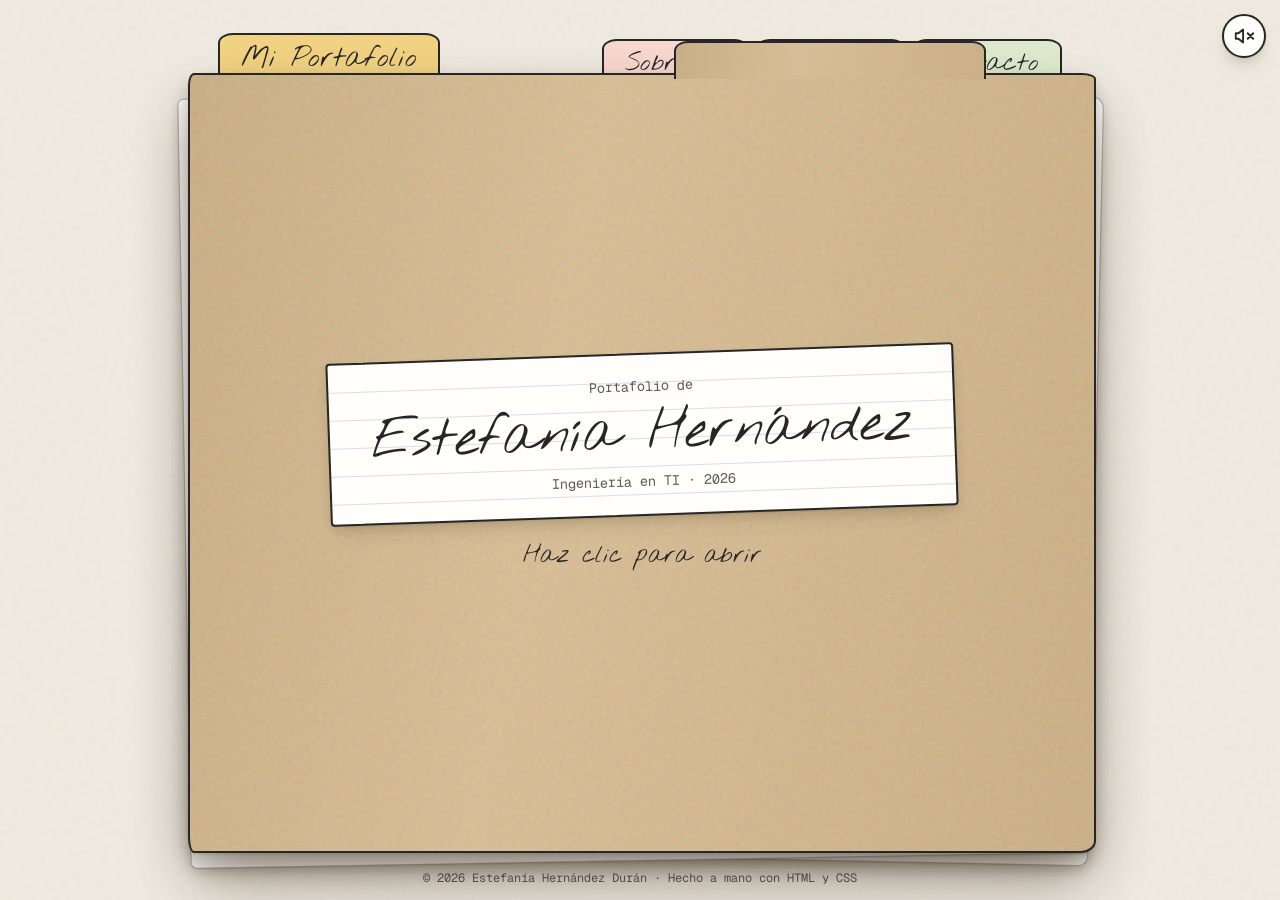
==== index.html @ 97405ee2 "new file:   .vscode/settings.json 	new file:   apps.html 	new file:   assets/cv.pdf 	new file:   ass" ====
<!DOCTYPE html>
<html lang="es">
<head>
  <meta charset="UTF-8" />
  <meta name="viewport" content="width=device-width, initial-scale=1.0, viewport-fit=cover" />
  <title>Estefanía Hernández | Portafolio checeo</title>
  <meta name="description" content="Portafolio de Estefanía Hernández, estudiante de Ingeniería en Tecnologías de la Información: sitios web, apps, videojuegos e ilustración." />
  <meta property="og:title" content="Estefanía Hernández | Portafolio" />
  <meta property="og:description" content="Portafolio de Estefanía Hernández, estudiante de Ingeniería en Tecnologías de la Información: sitios web, apps, videojuegos e ilustración." />
  <meta name="theme-color" content="#efeae0" />
  <link rel="icon" href="data:image/svg+xml,%3Csvg xmlns='http://www.w3.org/2000/svg' viewBox='0 0 64 64'%3E%3Cpath d='M6 18h20l5 6h27v30H6z' fill='%23f1d282' stroke='%23262626' stroke-width='4' stroke-linejoin='round'/%3E%3C/svg%3E" />

  <link rel="preconnect" href="https://fonts.googleapis.com">
  <link rel="preconnect" href="https://fonts.gstatic.com" crossorigin>
  <link href="https://fonts.googleapis.com/css2?family=Geist+Mono:wght@400;500;700&family=Nothing+You+Could+Do&display=swap" rel="stylesheet">

  <link rel="stylesheet" href="styles.css?v=3" />
  <script>try{if(sessionStorage.getItem('portadaVista'))document.documentElement.classList.add('portada-vista')}catch(e){}</script>
</head>
<body data-pagina="inicio" data-color="amarillo">
  <a class="saltar" href="#contenido">Saltar al contenido</a>

  <button type="button" class="btn-sonido" id="btn-sonido" aria-pressed="false" title="Sonido de hojas (apagado)">
      <svg class="icono-sonido" viewBox="0 0 24 24" aria-hidden="true" fill="none" stroke="currentColor" stroke-width="2" stroke-linecap="round" stroke-linejoin="round">
        <path d="M11 5 6 9H3v6h3l5 4z"/>
        <path class="ondas" d="M15.5 8.5a5 5 0 0 1 0 7M18.5 5.5a9 9 0 0 1 0 13"/>
        <path class="tachado" d="M16 9l6 6M22 9l-6 6"/>
      </svg>
      <span class="sr-only">Sonido de hojas</span>
  </button>

  <div class="escritorio">
    <div class="carpeta-wrapper">

      <nav class="pestanas" aria-label="Secciones">
        <div class="pestanas-grupo">
          <a href="index.html" class="pestana pestana-activa tab-amarillo" aria-current="page"><span class="tab-largo">Mi Portafolio</span><span class="tab-corto">Inicio</span></a>
        </div>
        <div class="pestanas-grupo">
          <a href="sobre-mi.html" class="pestana tab-rosa">Sobre mí</a>
          <a href="proyectos.html" class="pestana tab-azul">Proyectos</a>
          <a href="contacto.html" class="pestana tab-verde">Contacto</a>
        </div>
      </nav>

      <div class="portada" id="portada">
        <button type="button" class="portada-tapa" id="portada-tapa" aria-label="Abrir el portafolio de Estefanía Hernández">
          <span class="portada-etiqueta">
            <span class="etiqueta-linea">Portafolio de</span>
            <span class="etiqueta-nombre">Estefanía Hernández</span>
            <span class="etiqueta-linea">Ingeniería en TI · 2026</span>
          </span>
          <span class="portada-pista">Haz clic para abrir</span>
        </button>
      </div>

      <main class="carpeta" id="contenido" tabindex="-1">
        <div class="carpeta-scroll">
        <section class="contenido-carpeta inicio">
          <h1 id="titulo-inicio" tabindex="-1">Hola, soy Estef</h1>
          <div class="linea-separadora" aria-hidden="true"></div>

          <p class="intro">Estudiante de <strong>Ingeniería en Tecnologías de la Información</strong>. Creo sitios web, aplicaciones y videojuegos con un toque especial, y me encanta mezclar el código con el arte y el diseño.</p>

          <ul class="notas-rapidas" aria-label="En resumen">
            <li class="nota-rapida">
              <span class="nota-etiqueta">Estudio</span>
              <span class="nota-texto">Universidad Politécnica Metropolitana de Hidalgo · 9º cuatrimestre</span>
            </li>
            <li class="nota-rapida">
              <span class="nota-etiqueta">Intercambio</span>
              <span class="nota-texto">University of Regina, Canadá · ene–abr 2026</span>
            </li>
            <li class="nota-rapida">
              <span class="nota-etiqueta">Certificado</span>
              <span class="nota-texto">CS50 · Harvard University, 2025</span>
            </li>
          </ul>

          <div class="herramientas">
            <h2 class="titulo-mano">Con lo que trabajo</h2>
            <ul class="iconos-tec">
              <li><img src="assets/iconos/python.svg" alt="" width="34" height="34" loading="lazy"><span>Python</span></li><li><img src="assets/iconos/csharp.svg" alt="" width="34" height="34" loading="lazy"><span>C#</span></li><li><img src="assets/iconos/javascript.svg" alt="" width="34" height="34" loading="lazy"><span>JavaScript</span></li><li><img src="assets/iconos/html5.svg" alt="" width="34" height="34" loading="lazy"><span>HTML</span></li><li><img src="assets/iconos/css3.svg" alt="" width="34" height="34" loading="lazy"><span>CSS</span></li><li><img src="assets/iconos/django.svg" alt="" width="34" height="34" loading="lazy"><span>Django</span></li><li><img src="assets/iconos/mysql.svg" alt="" width="34" height="34" loading="lazy"><span>MySQL</span></li><li><img src="assets/iconos/unity.svg" alt="" width="34" height="34" loading="lazy"><span>Unity</span></li><li><img src="assets/iconos/firebase.svg" alt="" width="34" height="34" loading="lazy"><span>Firebase</span></li><li><img src="assets/iconos/git.svg" alt="" width="34" height="34" loading="lazy"><span>Git</span></li>
            </ul>
          </div>

          <div class="enlaces-sociales">
            <a href="https://www.linkedin.com/in/estefania-hernandez-b89a41332/" target="_blank" rel="noopener" class="btn-enlace"><svg class="icono" viewBox="0 0 24 24" aria-hidden="true"><path fill="currentColor" d="M20.45 20.45h-3.56v-5.57c0-1.33-.02-3.04-1.85-3.04-1.86 0-2.14 1.45-2.14 2.94v5.67H9.34V9h3.42v1.56h.05c.48-.9 1.64-1.85 3.37-1.85 3.6 0 4.27 2.37 4.27 5.46v6.28zM5.34 7.43a2.06 2.06 0 1 1 0-4.13 2.06 2.06 0 0 1 0 4.13zM7.12 20.45H3.56V9h3.56v11.45zM22.22 0H1.77C.79 0 0 .77 0 1.73v20.54C0 23.23.79 24 1.77 24h20.45c.98 0 1.78-.77 1.78-1.73V1.73C24 .77 23.2 0 22.22 0z"/></svg>LinkedIn</a>
            <a href="https://github.com/estefania3346" target="_blank" rel="noopener" class="btn-enlace"><svg class="icono" viewBox="0 0 24 24" aria-hidden="true"><path fill="currentColor" d="M12 .5a11.5 11.5 0 0 0-3.64 22.41c.58.1.79-.25.79-.56v-2c-3.2.7-3.88-1.37-3.88-1.37-.52-1.33-1.28-1.69-1.28-1.69-1.04-.71.08-.7.08-.7 1.15.08 1.76 1.19 1.76 1.19 1.03 1.76 2.69 1.25 3.35.96.1-.75.4-1.25.73-1.54-2.55-.29-5.24-1.28-5.24-5.69 0-1.26.45-2.29 1.19-3.1-.12-.29-.52-1.46.11-3.05 0 0 .97-.31 3.17 1.18a11 11 0 0 1 5.77 0c2.2-1.49 3.17-1.18 3.17-1.18.63 1.59.23 2.76.11 3.05.74.81 1.19 1.84 1.19 3.1 0 4.42-2.69 5.39-5.26 5.68.41.36.78 1.06.78 2.14v3.17c0 .31.21.67.8.56A11.5 11.5 0 0 0 12 .5z"/></svg>GitHub</a>
            <a href="assets/cv.pdf" target="_blank" rel="noopener" class="btn-enlace"><svg class="icono" viewBox="0 0 24 24" aria-hidden="true" fill="none" stroke="currentColor" stroke-width="2" stroke-linecap="round" stroke-linejoin="round"><path d="M14 2H6a2 2 0 0 0-2 2v16a2 2 0 0 0 2 2h12a2 2 0 0 0 2-2V8z"/><path d="M14 2v6h6M8 13h8M8 17h5"/></svg>Mi CV</a>
          </div>

          <a href="proyectos.html" class="btn-principal">Ver mis proyectos <span aria-hidden="true">→</span></a>
        </section>
        <aside class="postit postit-amarillo esquina-sup-der" aria-label="Nota"><p>Dato curioso: estoy aprendiendo japonés</p></aside>
        </div>
      </main>
    </div>
  </div>

  <footer class="footer-boceto">
    <p>© 2026 Estefanía Hernández Durán · Hecho a mano con HTML y CSS</p>
  </footer>

  <script src="script.js?v=3"></script>
  <script>iniciarPortada();</script>
</body>
</html>
---- styles.css ----
/* =========================================
   0. TU FONDO (aquí van tus imágenes)
   -----------------------------------------
   Guarda tus fondos en assets/fondos/ y cambia la línea de abajo, por ejemplo:
     --fondo-imagen: url("assets/fondos/escritorio.jpg");
   También puedes poner un fondo distinto por página (ver al final de esta sección).
   ========================================= */
:root {
  --fondo-imagen: none;
}
/* Ejemplos de fondo por página (quita los comentarios para usarlos):
body[data-pagina="inicio"]    { --fondo-imagen: url("assets/fondos/inicio.jpg"); }
body[data-pagina="sobre"]     { --fondo-imagen: url("assets/fondos/sobre-mi.jpg"); }
body[data-pagina="proyectos"] { --fondo-imagen: url("assets/fondos/proyectos.jpg"); }
body[data-pagina="contacto"]  { --fondo-imagen: url("assets/fondos/contacto.jpg"); }
*/

/* =========================================
   1. VARIABLES Y CONFIGURACIÓN BASE
   ========================================= */
:root {
  --tinta: #262626;
  --papel-fondo: #efeae0;
  --blanco-carpeta: #fcfbf8;
  --hoja-papel: #fffefb;
  --velo-fondo: rgba(247, 245, 240, 0.7);

  --tinta-suave: #5e5a55;
  --borde-papel: rgba(44, 44, 44, 0.14);
  --acento-principal: #1e4d7b;
  --acento-suave: #dce8f2;
  --detalle-calido: #ab4231;
  --kraft: #d6b88a;
  --kraft-oscuro: #b8955f;

  /* Separadores de colores */
  --c-amarillo: #f1d282;
  --c-rosa: #f2b8ae;
  --c-azul: #b7d1ea;
  --c-verde: #c3dba9;

  --trazo: 2.5px solid var(--tinta);
  --borde-mano: 5px 15px 10px 5px / 10px 5px 15px 10px;

  /* Sombras reales: varias capas suaves, como papel sobre un escritorio */
  --sombra-hoja: 0 1px 1px rgba(60, 45, 25, 0.08), 0 4px 8px rgba(60, 45, 25, 0.08), 0 12px 20px -8px rgba(60, 45, 25, 0.18);
  --sombra-hoja-alta: 0 2px 2px rgba(60, 45, 25, 0.08), 0 10px 18px rgba(60, 45, 25, 0.12), 0 24px 32px -12px rgba(60, 45, 25, 0.25);
  --sombra-carpeta: 0 2px 2px rgba(50, 35, 20, 0.10), 0 10px 20px rgba(50, 35, 20, 0.12), 0 30px 60px -10px rgba(50, 35, 20, 0.30);

  --salida: cubic-bezier(0.22, 1, 0.36, 1);
  --rebote: cubic-bezier(0.34, 1.56, 0.64, 1);

  --fuente-mano: "Nothing You Could Do", cursive;
  --fuente-texto: "Geist Mono", ui-monospace, monospace;
}

body[data-color="amarillo"] { --color-activo: var(--c-amarillo); }
body[data-color="rosa"] { --color-activo: var(--c-rosa); }
body[data-color="azul"] { --color-activo: var(--c-azul); }
body[data-color="verde"] { --color-activo: var(--c-verde); }

* { box-sizing: border-box; margin: 0; padding: 0; }

html { -webkit-text-size-adjust: 100%; height: 100%; }

body {
  font-family: var(--fuente-texto);
  color: var(--tinta);
  background-color: var(--papel-fondo);
  background-image:
    var(--fondo-imagen),
    url("data:image/svg+xml,%3Csvg viewBox='0 0 200 200' xmlns='http://www.w3.org/2000/svg'%3E%3Cfilter id='n'%3E%3CfeTurbulence type='fractalNoise' baseFrequency='0.65' numOctaves='3' stitchTiles='stitch'/%3E%3C/filter%3E%3Crect width='100%25' height='100%25' filter='url(%23n)' opacity='0.06'/%3E%3C/svg%3E");
  background-size: cover, auto;
  background-position: center, 0 0;
  background-attachment: fixed, scroll;
  height: 100%;
  min-height: 100dvh;
  display: flex;
  flex-direction: column;
  overflow: hidden; /* la página no se mueve: se hace scroll dentro de la carpeta */
  -webkit-tap-highlight-color: transparent;
}

h1, .pestana { font-family: var(--fuente-mano); font-weight: 400; }

img { max-width: 100%; display: block; }
button { font: inherit; color: inherit; }

::selection { background: var(--c-amarillo); color: var(--tinta); }

:focus-visible {
  outline: 2.5px dashed var(--acento-principal);
  outline-offset: 4px;
  border-radius: 4px;
}

.sr-only {
  position: absolute; width: 1px; height: 1px; padding: 0; margin: -1px;
  overflow: hidden; clip: rect(0, 0, 0, 0); white-space: nowrap; border: 0;
}

.saltar {
  position: absolute; left: 1rem; top: -4rem; z-index: 60;
  background: var(--c-amarillo); color: var(--tinta);
  border: var(--trazo); border-radius: 8px;
  padding: 0.5rem 1rem; text-decoration: none; font-weight: 700;
  transition: top 0.2s var(--salida);
}
.saltar:focus { top: 1rem; }

* { scrollbar-width: thin; scrollbar-color: rgba(38, 38, 38, 0.45) transparent; }
::-webkit-scrollbar { width: 8px; height: 8px; }
::-webkit-scrollbar-track { background: transparent; }
::-webkit-scrollbar-thumb { background-color: rgba(38, 38, 38, 0.45); border-radius: 10px; }

/* =========================================
   2. ESCRITORIO Y CARPETA DE TAMAÑO FIJO
   ========================================= */
.escritorio {
  flex: 1;
  min-height: 0;
  display: grid;
  grid-template-columns: minmax(0, 1fr);
  place-items: center;
  padding: 4.5rem 2rem 0.75rem;
}

.carpeta-wrapper {
  position: relative;
  width: min(900px, 100%);
  height: clamp(460px, calc(100dvh - 8rem), 780px);
  perspective: 1800px;
}

/* Hojas apiladas que asoman detrás de la carpeta */
.carpeta-wrapper::before,
.carpeta-wrapper::after {
  content: '';
  position: absolute;
  inset: 10px -6px -8px 8px;
  background: var(--hoja-papel);
  border: 1.5px solid rgba(38, 38, 38, 0.35);
  border-radius: 6px 12px 10px 6px;
  transform: rotate(1.2deg);
  box-shadow: var(--sombra-hoja);
  z-index: 0;
}
.carpeta-wrapper::after { inset: 14px 4px -12px -6px; transform: rotate(-1deg); }

.carpeta {
  position: relative;
  height: 100%;
  display: flex;
  flex-direction: column;
  background-color: var(--blanco-carpeta);
  border: var(--trazo);
  border-radius: 5px 10px 15px 5px / 10px 5px 10px 15px;
  box-shadow: inset 0 7px 0 var(--color-activo), var(--sombra-carpeta);
  z-index: 2;
  overflow: hidden;
  outline: none;
}

.carpeta-scroll {
  flex: 1;
  min-height: 0;
  overflow-y: auto;
  overflow-x: hidden;
  overscroll-behavior: contain;
  scrollbar-gutter: stable;
  padding: 2.6rem 3.5rem 3.5rem;
  position: relative;
}

/* Sombra suave que indica que hay más contenido abajo */
.carpeta::after {
  content: '';
  position: absolute;
  left: 0; right: 0; bottom: 0;
  height: 28px;
  background: linear-gradient(to bottom, rgba(252, 251, 248, 0), var(--blanco-carpeta));
  pointer-events: none;
  border-radius: 0 0 15px 5px;
}

/* =========================================
   3. PESTAÑAS DE COLORES (separadores)
   ========================================= */
.pestanas {
  position: absolute;
  top: -44px;
  left: 0;
  width: 100%;
  display: flex;
  justify-content: space-between;
  align-items: flex-end;
  z-index: 1;
  padding: 0 1.75rem;
}

.pestanas-grupo { display: flex; align-items: flex-end; gap: 6px; }

.pestana {
  --c: var(--c-amarillo);
  text-decoration: none;
  color: var(--tinta);
  background-color: color-mix(in srgb, var(--c) 55%, #fffdf8);
  font-size: 1.55rem;
  line-height: 1.3;
  padding: 0.4rem 1.3rem 0.5rem;
  border: var(--trazo);
  border-bottom: none;
  border-radius: 15px 15px 0 0 / 10px 10px 0 0;
  margin-bottom: -3px;
  white-space: nowrap;
  transform-origin: 50% 100%;
  transition: transform 0.25s var(--rebote), background-color 0.2s ease;
}
.tab-amarillo { --c: var(--c-amarillo); }
.tab-rosa { --c: var(--c-rosa); }
.tab-azul { --c: var(--c-azul); }
.tab-verde { --c: var(--c-verde); }

.pestana:hover { transform: translateY(-5px) rotate(-2deg); background-color: var(--c); }
.pestana:nth-child(even):hover { transform: translateY(-5px) rotate(2deg); }
.pestana:active { transform: translateY(-1px); }

.tab-corto { display: none; }

.pestana-activa,
.pestana-activa:hover,
.pestana-activa:nth-child(even):hover {
  background-color: var(--c);
  font-size: 1.75rem;
  padding-bottom: 0.65rem;
  transform: none;
  position: relative;
  z-index: 3;
}

/* =========================================
   4. BOTÓN DE SONIDO
   ========================================= */
.btn-sonido {
  position: fixed;
  top: 0.9rem;
  right: 0.9rem;
  z-index: 40;
  width: 44px; height: 44px;
  display: grid; place-items: center;
  border: 2px solid var(--tinta);
  border-radius: 50%;
  background: var(--hoja-papel);
  box-shadow: var(--sombra-hoja);
  cursor: pointer;
  transition: transform 0.15s var(--salida), background-color 0.2s ease;
}
.btn-sonido:hover { background: var(--c-amarillo); }
.btn-sonido:active { transform: scale(0.94); }
.icono-sonido { width: 22px; height: 22px; }
.btn-sonido .ondas { display: none; }
.btn-sonido[aria-pressed="true"] .ondas { display: inline; }
.btn-sonido[aria-pressed="true"] .tachado { display: none; }

/* =========================================
   5. PORTADA QUE SE ABRE
   ========================================= */
.portada {
  position: absolute;
  inset: 0;
  z-index: 20;
  transform-style: preserve-3d;
}
.portada-vista .portada { display: none; }

.portada-tapa {
  position: absolute;
  inset: -4px -6px -4px -2px;
  display: grid;
  place-items: center;
  align-content: center;
  gap: 1.5rem;
  cursor: pointer;
  border: var(--trazo);
  border-radius: 6px 14px 16px 6px / 12px 6px 12px 16px;
  background-color: var(--kraft);
  background-image:
    url("data:image/svg+xml,%3Csvg viewBox='0 0 200 200' xmlns='http://www.w3.org/2000/svg'%3E%3Cfilter id='k'%3E%3CfeTurbulence type='fractalNoise' baseFrequency='0.9' numOctaves='4' stitchTiles='stitch'/%3E%3C/filter%3E%3Crect width='100%25' height='100%25' filter='url(%23k)' opacity='0.18'/%3E%3C/svg%3E"),
    linear-gradient(100deg, rgba(0, 0, 0, 0.06), rgba(255, 255, 255, 0.08) 40%, rgba(0, 0, 0, 0.05));
  box-shadow: var(--sombra-carpeta);
  transform-origin: left center;
  transition: transform 0.95s var(--salida), opacity 0.4s ease 0.55s;
  backface-visibility: hidden;
}

/* Pestaña de la tapa */
.portada-tapa::before {
  content: '';
  position: absolute;
  top: -34px; right: 12%;
  width: 34%; height: 36px;
  background: inherit;
  border: var(--trazo);
  border-bottom: none;
  border-radius: 14px 14px 0 0 / 10px 10px 0 0;
}

.portada-etiqueta {
  display: grid;
  gap: 0.35rem;
  justify-items: center;
  background: var(--hoja-papel);
  border: var(--trazo);
  border-radius: 4px;
  padding: 1.4rem 2.6rem 1.5rem;
  transform: rotate(-2deg);
  box-shadow: var(--sombra-hoja);
  background-image: repeating-linear-gradient(to bottom, transparent 0 27px, rgba(30, 77, 123, 0.18) 27px 28px);
}
.etiqueta-linea { font-size: 0.85rem; color: var(--tinta-suave); }
.etiqueta-nombre { font-family: var(--fuente-mano); font-size: clamp(2.2rem, 6vw, 3.4rem); line-height: 1.2; }

.portada-pista {
  font-family: var(--fuente-mano);
  font-size: 1.5rem;
  color: var(--tinta);
  animation: pista 2.4s var(--salida) infinite;
}
@keyframes pista { 0%, 100% { opacity: 0.55; transform: translateY(0); } 50% { opacity: 1; transform: translateY(-3px); } }

.portada-tapa:hover { transform: rotateY(-8deg); }
.portada.abriendo .portada-tapa { transform: rotateY(-165deg); opacity: 0; }

/* =========================================
   6. CONTENIDO INTERNO
   ========================================= */
.linea-separadora {
  width: 100%;
  border-bottom: 2px dashed var(--tinta-suave);
  margin-bottom: 1.75rem;
  opacity: 0.5;
}

.contenido-carpeta { display: flex; flex-direction: column; align-items: center; text-align: center; }

.contenido-carpeta h1 {
  width: 100%;
  font-size: clamp(3rem, 6vw, 4.5rem);
  line-height: 1.15;
  margin-bottom: 1rem;
  text-align: left;
  text-shadow: 5px 1px 0 var(--acento-suave);
  text-wrap: balance;
  outline: none;
  padding-right: 9rem; /* espacio para el post-it */
}

.contenido-carpeta p {
  font-size: clamp(1rem, 2vw, 1.08rem);
  line-height: 1.7;
  color: var(--tinta-suave);
  max-width: 64ch;
  margin-bottom: 2.25rem;
  text-wrap: pretty;
}
.contenido-carpeta p strong { color: var(--tinta); }

.inicio .intro, .sobre .intro { text-align: left; align-self: flex-start; }

.titulo-mano {
  font-family: var(--fuente-mano);
  font-weight: 400;
  font-size: 1.9rem;
  line-height: 1.2;
  margin-bottom: 1rem;
}

/* Notas rápidas del inicio */
.notas-rapidas {
  list-style: none;
  width: 100%;
  display: grid;
  grid-template-columns: repeat(3, 1fr);
  gap: 1.25rem;
  margin-bottom: 2.5rem;
  text-align: left;
}
.nota-rapida {
  display: flex; flex-direction: column; gap: 0.4rem;
  padding: 1rem 1.1rem 1.1rem;
  border: 2px dashed rgba(38, 38, 38, 0.35);
  border-radius: var(--borde-mano);
  background: var(--velo-fondo);
}
.nota-rapida:nth-child(2) { transform: rotate(-0.6deg); }
.nota-rapida:nth-child(3) { transform: rotate(0.5deg); }
.nota-etiqueta { font-family: var(--fuente-mano); font-size: 1.35rem; color: var(--acento-principal); line-height: 1.2; }
.nota-texto { font-size: 0.85rem; line-height: 1.5; }

/* Íconos de tecnologías */
.herramientas { width: 100%; margin-bottom: 2.5rem; }
.iconos-tec {
  list-style: none;
  display: grid;
  grid-template-columns: repeat(auto-fill, minmax(78px, 1fr));
  gap: 1rem 0.75rem;
}
.iconos-tec li {
  display: grid; justify-items: center; gap: 0.45rem;
  font-size: 0.72rem; color: var(--tinta-suave);
}
.iconos-tec img {
  width: 34px; height: 34px;
  transition: transform 0.25s var(--rebote);
}
.iconos-tec li:hover img { transform: translateY(-3px) rotate(-6deg); }

/* Enlaces sociales */
.enlaces-sociales { display: flex; justify-content: center; gap: 2.5rem; flex-wrap: wrap; margin-bottom: 2.25rem; }

.btn-enlace {
  display: inline-flex; align-items: center; gap: 0.55rem;
  text-decoration: none; color: var(--tinta);
  font-weight: 700; font-size: 1.2rem;
  position: relative; text-transform: uppercase; letter-spacing: -0.02em;
  padding: 0.25rem 0;
  transition: color 0.2s ease;
}
.icono { width: 1.05em; height: 1.05em; flex: none; }
.btn-enlace::after {
  content: ''; position: absolute; left: 0; bottom: -4px; width: 100%; height: 3px;
  background-color: var(--acento-principal); border-radius: 2px;
  transform: scaleX(0); transform-origin: right;
  transition: transform 0.3s var(--salida);
}
.btn-enlace:hover { color: var(--acento-principal); }
.btn-enlace:hover::after { transform: scaleX(1); transform-origin: left; }

.btn-principal {
  display: inline-flex; align-items: center; gap: 0.6rem;
  font-family: var(--fuente-mano); font-size: 1.65rem; white-space: nowrap;
  color: var(--tinta); text-decoration: none; cursor: pointer;
  background: var(--color-activo, var(--c-amarillo));
  border: var(--trazo); border-radius: var(--borde-mano);
  box-shadow: var(--sombra-hoja);
  padding: 0.45rem 1.5rem 0.35rem;
  transition: transform 0.2s var(--salida), box-shadow 0.2s var(--salida);
}
.btn-principal:hover { transform: translateY(-3px) rotate(-1deg); box-shadow: var(--sombra-hoja-alta); }
.btn-principal:active { transform: translateY(1px); box-shadow: var(--sombra-hoja); }

/* =========================================
   7. POST-ITS
   ========================================= */
.postit {
  --p: #fbe58a;
  position: absolute;
  z-index: 5;
  width: 150px;
  padding: 1.1rem 0.9rem 1rem;
  background: var(--p);
  background-image: linear-gradient(170deg, rgba(255, 255, 255, 0.35), rgba(255, 255, 255, 0) 45%);
  box-shadow: 0 1px 1px rgba(60, 45, 25, 0.12), 0 8px 14px -4px rgba(60, 45, 25, 0.28);
  border-radius: 1px 1px 18px 1px;
  transition: transform 0.3s var(--rebote);
}
.postit p {
  font-family: var(--fuente-mano);
  font-size: 1.15rem;
  line-height: 1.3;
  color: var(--tinta);
}
.postit-amarillo { --p: #fbe58a; }
.postit-rosa { --p: #f9c6cf; }
.postit-azul { --p: #c8e0f4; }
.postit-verde { --p: #d4eab8; }

.esquina-sup-der { top: 22px; right: 22px; transform: rotate(4deg); }
.esquina-inf-izq { bottom: 22px; left: 22px; transform: rotate(-4deg); }
.esquina-inf-der { bottom: 22px; right: 26px; transform: rotate(3deg); }
.postit:hover { transform: rotate(0deg) scale(1.04); }

/* =========================================
   8. HOJAS SUELTAS Y SUJETADORES
   ========================================= */
.hoja {
  position: relative;
  background: var(--hoja-papel);
  border: 2px solid rgba(38, 38, 38, 0.8);
  border-radius: 3px 6px 4px 3px;
  box-shadow: var(--sombra-hoja);
  padding: 1.7rem 1.8rem 1.8rem;
  margin-bottom: 2rem;
  text-align: left;
}
.hoja h2 {
  font-family: var(--fuente-mano);
  font-weight: 400;
  font-size: 2rem;
  line-height: 1.2;
  margin-bottom: 1.1rem;
}
.hoja h3 {
  font-size: 0.78rem; font-weight: 700; text-transform: uppercase; letter-spacing: 0.04em;
  color: var(--tinta-suave); margin-bottom: 0.6rem;
}

/* Clip */
.sujeta.clip::before {
  content: '';
  position: absolute;
  top: -18px; left: 26px;
  width: 22px; height: 54px;
  background: url("data:image/svg+xml,%3Csvg xmlns='http://www.w3.org/2000/svg' viewBox='0 0 22 54' fill='none' stroke='%23787878' stroke-width='2.6' stroke-linecap='round'%3E%3Cpath d='M6 16V8a5 5 0 0 1 10 0v34a8 8 0 0 1-16 0V12'/%3E%3Cpath d='M11 12v28'/%3E%3C/svg%3E") no-repeat center / contain;
  filter: drop-shadow(1px 2px 1px rgba(0, 0, 0, 0.18));
  transform: rotate(-6deg);
  z-index: 3;
}
/* Cinta adhesiva */
.sujeta.cinta::before {
  content: '';
  position: absolute;
  top: -13px; left: 50%;
  width: 92px; height: 26px;
  transform: translateX(-50%) rotate(-3deg);
  background: rgba(214, 228, 240, 0.78);
  border-left: 1px dashed rgba(38, 38, 38, 0.2);
  border-right: 1px dashed rgba(38, 38, 38, 0.2);
  box-shadow: 0 1px 2px rgba(0, 0, 0, 0.08);
  z-index: 3;
}
/* Grapa */
.sujeta.grapa::before {
  content: '';
  position: absolute;
  top: 12px; left: 14px;
  width: 30px; height: 6px;
  border: 2px solid #8a8a8a;
  border-bottom: none;
  border-radius: 2px 2px 0 0;
  transform: rotate(-35deg);
  box-shadow: 0 -1px 0 rgba(255, 255, 255, 0.6);
  z-index: 3;
}

.inclinado-izq { transform: rotate(-1.4deg); }
.inclinado-der { transform: rotate(1.1deg); }

/* =========================================
   9. SOBRE MÍ
   ========================================= */
.sobre { text-align: left; align-items: stretch; }

.linea-tiempo { list-style: none; display: grid; gap: 1.1rem; }
.linea-tiempo li {
  display: grid; grid-template-columns: 8.5rem 1fr; gap: 1rem;
  padding-bottom: 1.1rem; border-bottom: 2px dashed rgba(38, 38, 38, 0.15);
}
.linea-tiempo li:last-child { border-bottom: none; padding-bottom: 0; }
.fecha { font-size: 0.85rem; color: var(--acento-principal); font-weight: 700; padding-top: 0.1rem; }
.linea-tiempo strong { display: block; font-size: 1rem; margin-bottom: 0.25rem; }
.linea-tiempo span:not(.fecha) { display: block; font-size: 0.88rem; line-height: 1.55; color: var(--tinta-suave); }

.grupo-habilidad + .grupo-habilidad { margin-top: 1.3rem; }

.chips { list-style: none; display: flex; flex-wrap: wrap; gap: 0.5rem; }
.chip {
  display: inline-flex; align-items: center; gap: 0.45rem;
  font-size: 0.85rem; padding: 0.35rem 0.75rem;
  border: 2px solid var(--tinta); border-radius: 999px;
  background: var(--blanco-carpeta); line-height: 1.3;
}
.chip img { width: 18px; height: 18px; flex: none; }
.chip-nivel { font-size: 0.7rem; color: var(--tinta-suave); }
.chip.nivel-alto { background: var(--acento-suave); }
.chip.nivel-alto .chip-nivel { color: var(--acento-principal); }
.chips-chicos .chip { font-size: 0.75rem; padding: 0.25rem 0.6rem; border-width: 1.5px; }
.chips-chicos .chip img { width: 15px; height: 15px; }

.hojas-pareja { display: grid; grid-template-columns: 1fr 1fr; gap: 1.75rem; }

.lista-simple { list-style: none; display: grid; gap: 0.55rem; font-size: 0.92rem; color: var(--tinta-suave); }
.lista-simple strong { color: var(--tinta); margin-right: 0.35rem; }

.sobre .cierre {
  text-align: center; align-self: center;
  font-family: var(--fuente-mano); font-size: 1.35rem; color: var(--tinta);
  line-height: 1.6; margin: 0.5rem 0 2.5rem;
}

/* Bolsillo con el CV */
.bolsillo-zona {
  display: flex; flex-direction: column; align-items: center;
  border-top: 2px dashed rgba(38, 38, 38, 0.25);
  padding-top: 2rem;
}
.bolsillo {
  position: relative;
  width: min(420px, 100%);
  height: 330px;
  overflow: hidden;
  cursor: pointer;
  margin-bottom: 1.25rem;
  transition: height 0.6s var(--salida);
}
.hoja-cv {
  position: absolute;
  left: 50%;
  bottom: -150px;
  width: min(86%, 330px);
  height: 290px;
  transform: translateX(-50%) rotate(-2deg);
  display: flex; flex-direction: column; align-items: center; gap: 0.35rem;
  padding: 1.3rem 1rem 1rem;
  text-align: center;
  background: var(--hoja-papel);
  border: 2px solid rgba(38, 38, 38, 0.8);
  border-radius: 3px;
  box-shadow: var(--sombra-hoja);
  transition: transform 0.6s var(--salida);
  z-index: 1;
}
.hoja-cv-titulo { font-family: var(--fuente-mano); font-size: 1.6rem; line-height: 1.1; }
.hoja-cv-nombre { font-weight: 700; font-size: 0.85rem; }
.hoja-cv-sub { font-size: 0.72rem; color: var(--tinta-suave); }
.hoja-cv-acciones { display: flex; gap: 0.5rem; margin-top: 0.6rem; justify-content: center; }
.hoja-cv-acciones .enlace-accion { font-size: 0.78rem; padding: 0.3rem 0.75rem; white-space: nowrap; }
.hoja-cv-renglones {
  flex: 1; width: 100%; margin-top: 0.9rem;
  background: repeating-linear-gradient(to bottom, transparent 0 13px, rgba(38, 38, 38, 0.12) 13px 15px);
}
/* La hoja asoma lo suficiente para que siempre se vean sus botones */
.bolsillo .hoja-cv { transform: translateX(-50%) translateY(-190px) rotate(-2deg); }
.bolsillo:hover .hoja-cv { transform: translateX(-50%) translateY(-196px) rotate(-2deg); }
.bolsillo.sacado { cursor: default; height: 440px; }
/* Al sacarla, la hoja sale por completo del bolsillo y queda encima */
.bolsillo.sacado .hoja-cv { transform: translateX(-50%) translateY(-290px) rotate(1deg); z-index: 3; }

.bolsillo-frente {
  position: absolute;
  left: 0; right: 0; bottom: 0;
  height: 165px;
  z-index: 2;
  background-color: var(--kraft);
  background-image:
    url("data:image/svg+xml,%3Csvg viewBox='0 0 200 200' xmlns='http://www.w3.org/2000/svg'%3E%3Cfilter id='k'%3E%3CfeTurbulence type='fractalNoise' baseFrequency='0.9' numOctaves='4' stitchTiles='stitch'/%3E%3C/filter%3E%3Crect width='100%25' height='100%25' filter='url(%23k)' opacity='0.18'/%3E%3C/svg%3E");
  border: var(--trazo);
  border-radius: 40% 40% 8px 8px / 26px 26px 8px 8px;
  box-shadow: 0 -3px 8px rgba(60, 45, 25, 0.15);
  display: grid; place-items: center;
}
.bolsillo-frente span {
  font-family: var(--fuente-mano);
  font-size: 2.2rem;
  background: var(--hoja-papel);
  border: 2px solid var(--tinta);
  padding: 0.1rem 1.2rem 0;
  border-radius: 3px;
  transform: rotate(-3deg);
}
.btn-bolsillo { font-size: 1.45rem; }

/* =========================================
   10. CARRUSELES
   ========================================= */
.carrusel {
  position: relative;
  width: 100%;
  display: grid;
  grid-template-columns: auto 1fr auto;
  align-items: center;
  gap: 0.5rem;
}
.carrusel-pista {
  display: flex;
  gap: 2rem;
  overflow-x: auto;
  overflow-y: visible;
  scroll-snap-type: x mandatory;
  scroll-padding-inline: 0.75rem;
  overscroll-behavior-x: contain;
  padding: 2.25rem 0.75rem 2rem;
  scrollbar-width: none;
  outline-offset: -4px;
}
.carrusel-pista::-webkit-scrollbar { display: none; }
.carrusel-pista > * { scroll-snap-align: start; flex: none; }

.carrusel-flecha {
  width: 44px; height: 44px;
  display: grid; place-items: center;
  border: 2px solid var(--tinta);
  border-radius: 50%;
  background: var(--hoja-papel);
  box-shadow: var(--sombra-hoja);
  cursor: pointer;
  transition: transform 0.15s var(--salida), background-color 0.2s ease, opacity 0.2s ease;
}
.carrusel-flecha svg { width: 20px; height: 20px; }
.carrusel-flecha:hover:not(:disabled) { background: var(--color-activo); transform: scale(1.06); }
.carrusel-flecha:active:not(:disabled) { transform: scale(0.94); }
.carrusel-flecha:disabled { opacity: 0.3; cursor: default; }
.carrusel.sin-scroll .carrusel-flecha { visibility: hidden; }

.estado-vacio {
  font-family: var(--fuente-mano);
  font-size: 1.5rem !important;
  color: var(--tinta-suave);
  padding: 2rem 0;
  margin: 0 auto !important;
  flex: 1 !important;
  text-align: center;
}

/* Carpetas de categorías */
.pista-carpetas { gap: 2.25rem; padding-top: 3rem; }
.carpeta-proyecto {
  --c: var(--c-amarillo);
  position: relative;
  width: 250px;
  height: 180px;
  background-color: color-mix(in srgb, var(--c) 40%, #fffdf8);
  border: var(--trazo);
  border-radius: var(--borde-mano);
  box-shadow: var(--sombra-hoja);
  display: flex; flex-direction: column; justify-content: center; align-items: center; gap: 0.2rem;
  text-decoration: none; color: var(--tinta);
  transition: transform 0.3s var(--rebote), box-shadow 0.25s var(--salida), background-color 0.2s ease;
}
.carpeta-proyecto.c-azul { --c: var(--c-azul); }
.carpeta-proyecto.c-rosa { --c: var(--c-rosa); }
.carpeta-proyecto.c-verde { --c: var(--c-verde); }
.carpeta-proyecto::before {
  content: '';
  position: absolute;
  top: -22px; left: -2.5px;
  width: 100px; height: 24px;
  background-color: inherit;
  border: var(--trazo); border-bottom: none;
  border-radius: 10px 15px 0 0 / 15px 10px 0 0;
}
/* Hoja que asoma de la mini carpeta */
.carpeta-proyecto::after {
  content: '';
  position: absolute;
  top: -10px; left: 30%; right: 10%;
  height: 30px;
  background: var(--hoja-papel);
  border: 1.5px solid rgba(38, 38, 38, 0.5);
  border-bottom: none;
  border-radius: 2px 2px 0 0;
  z-index: -1;
  transition: transform 0.3s var(--rebote);
}
.carpeta-nombre { font-family: var(--fuente-mano); font-size: 1.9rem; text-align: center; padding: 0 1rem; margin-top: 10px; }
.carpeta-cuenta { font-size: 0.75rem; color: var(--tinta-suave); min-height: 1em; }
.carpeta-proyecto:hover { transform: translateY(-6px) rotate(1.5deg); background-color: var(--c); box-shadow: var(--sombra-hoja-alta); }
.carpeta-proyecto:hover::after { transform: translateY(-10px); }
.carpeta-proyecto:active { transform: translateY(-2px) rotate(1deg); }

/* Hojas de proyecto */
.pista-hojas { align-items: flex-start; }
.hoja-proyecto {
  width: 300px;
  margin: 0;
  padding: 1.4rem 1.3rem 1.4rem;
  display: flex;
  flex-direction: column;
  gap: 0.65rem;
  transition: transform 0.3s var(--rebote), box-shadow 0.25s var(--salida);
}
.hoja-proyecto:hover { transform: translateY(-4px) rotate(0deg); box-shadow: var(--sombra-hoja-alta); }

.hoja .proyecto-titulo { font-family: var(--fuente-mano); font-weight: 400; font-size: 1.7rem; line-height: 1.15; margin: 0.2rem 0 0; }
.enlace-hoja { color: inherit; text-decoration: none; }
.enlace-hoja::after { content: ''; position: absolute; inset: 0; z-index: 1; }
.contenido-carpeta .proyecto-texto { font-size: 0.85rem; line-height: 1.55; margin: 0; }
.proyecto-acciones { display: flex; flex-wrap: wrap; gap: 0.5rem; margin-top: 0.25rem; position: relative; z-index: 2; }

.enlace-accion {
  display: inline-flex; align-items: center;
  font-size: 0.82rem; font-weight: 700;
  color: var(--tinta); text-decoration: none;
  border: 2px solid var(--tinta); border-radius: 999px;
  padding: 0.35rem 0.9rem;
  background: var(--blanco-carpeta);
  transition: background-color 0.2s ease, transform 0.15s var(--salida);
}
.enlace-accion:hover { background: var(--color-activo, var(--c-amarillo)); transform: translateY(-2px); }
.enlace-accion:active { transform: translateY(0); }
.hoja-proyecto:hover .enlace-accion.falso { background: var(--color-activo); }

/* Polaroids */
.polaroid {
  position: relative;
  display: flex;
  flex-direction: column;
  background: #fff;
  padding: 10px 10px 0;
  border: 1px solid rgba(38, 38, 38, 0.18);
  box-shadow: var(--sombra-hoja);
  border-radius: 2px;
  text-align: center;
  cursor: zoom-in;
  transition: transform 0.3s var(--rebote), box-shadow 0.25s var(--salida);
}
.polaroid-fija { cursor: inherit; padding-bottom: 12px; }
.polaroid-foto { display: block; aspect-ratio: 4 / 3; overflow: hidden; background: #efebe2; }
.polaroid-foto img { width: 100%; height: 100%; object-fit: cover; transition: transform 0.4s var(--salida); }
.polaroid:hover .polaroid-foto img, .hoja-proyecto:hover .polaroid-foto img { transform: scale(1.03); }
.polaroid-pie {
  font-family: var(--fuente-mano);
  font-size: 1.25rem;
  line-height: 1.25;
  padding: 0.6rem 0.25rem 0.8rem;
  color: var(--tinta);
}
button.polaroid { border: 1px solid rgba(38, 38, 38, 0.18); }
button.polaroid:hover { transform: translateY(-4px) rotate(0deg) scale(1.02); box-shadow: var(--sombra-hoja-alta); z-index: 2; }
.pista-polaroids .polaroid { width: 260px; }

/* Sellos */
.sello {
  position: absolute;
  top: 18px; right: 14px;
  z-index: 4;
  font-family: var(--fuente-texto);
  font-weight: 700;
  font-size: 0.85rem;
  letter-spacing: 0.12em;
  text-transform: uppercase;
  color: var(--detalle-calido);
  border: 3px double currentColor;
  border-radius: 6px;
  padding: 0.25rem 0.6rem;
  transform: rotate(10deg);
  background: rgba(255, 255, 255, 0.55);
  opacity: 0.88;
  mix-blend-mode: multiply;
  -webkit-mask-image: url("data:image/svg+xml,%3Csvg viewBox='0 0 200 200' xmlns='http://www.w3.org/2000/svg'%3E%3Cfilter id='s'%3E%3CfeTurbulence type='fractalNoise' baseFrequency='1.2' numOctaves='2'/%3E%3CfeColorMatrix values='0 0 0 0 0 0 0 0 0 0 0 0 0 0 0 0 0 0 -2.2 2.1'/%3E%3C/filter%3E%3Crect width='100%25' height='100%25' filter='url(%23s)'/%3E%3C/svg%3E");
          mask-image: url("data:image/svg+xml,%3Csvg viewBox='0 0 200 200' xmlns='http://www.w3.org/2000/svg'%3E%3Cfilter id='s'%3E%3CfeTurbulence type='fractalNoise' baseFrequency='1.2' numOctaves='2'/%3E%3CfeColorMatrix values='0 0 0 0 0 0 0 0 0 0 0 0 0 0 0 0 0 0 -2.2 2.1'/%3E%3C/filter%3E%3Crect width='100%25' height='100%25' filter='url(%23s)'/%3E%3C/svg%3E");
}
.sello-aprobado { color: #2f6b3a; transform: rotate(-9deg); }
.sello-destacado { color: var(--acento-principal); }
.sello-en-progreso { color: #8a6a12; }

/* =========================================
   11. GALERÍA DE ILUSTRACIONES
   ========================================= */
.galeria-grid {
  display: grid;
  grid-template-columns: repeat(auto-fill, minmax(190px, 1fr));
  gap: 2.25rem 1.75rem;
  width: 100%;
  padding: 1rem 0.5rem 1rem;
  align-items: start;
}
.galeria-grid .polaroid-foto { aspect-ratio: 4 / 5; }

/* Lightbox */
.lightbox {
  border: none;
  padding: 0;
  background: transparent;
  max-width: 100vw;
  max-height: 100dvh;
  width: 100vw;
  height: 100dvh;
  display: none;
  place-items: center;
  overflow: hidden;
}
.lightbox[open] { display: grid; }
.lightbox::backdrop { background: rgba(30, 24, 18, 0.72); backdrop-filter: blur(3px); }
.lightbox-polaroid {
  background: #fff;
  padding: 14px 14px 0;
  box-shadow: 0 30px 80px rgba(0, 0, 0, 0.45);
  transform: rotate(-1deg);
  max-width: min(88vw, 900px);
  animation: aparecer 0.35s var(--salida);
}
.lightbox-img { max-height: 72dvh; width: auto; max-width: 100%; margin: 0 auto; object-fit: contain; }
.lightbox-pie { font-family: var(--fuente-mano); font-size: 1.6rem; text-align: center; padding: 0.7rem 0 0.9rem; }
.lightbox-btn {
  position: fixed;
  width: 48px; height: 48px;
  display: grid; place-items: center;
  border: 2px solid var(--tinta);
  border-radius: 50%;
  background: var(--hoja-papel);
  font-size: 1.6rem; line-height: 1;
  cursor: pointer;
  box-shadow: var(--sombra-hoja);
  transition: transform 0.15s var(--salida), background-color 0.2s ease;
}
.lightbox-btn:hover { background: var(--c-amarillo); }
.lightbox-btn:active { transform: scale(0.94); }
.lightbox-cerrar { top: 1rem; right: 1rem; font-size: 1.1rem; }
.lightbox-anterior { left: 1rem; top: 50%; margin-top: -24px; }
.lightbox-siguiente { right: 1rem; top: 50%; margin-top: -24px; }
.lightbox-contador { position: fixed; bottom: 1rem; left: 50%; transform: translateX(-50%); color: #fff; font-size: 0.85rem; }
@keyframes aparecer { from { opacity: 0; transform: rotate(-4deg) scale(0.94); } to { opacity: 1; transform: rotate(-1deg) scale(1); } }

/* =========================================
   12. DETALLE DE PROYECTO
   ========================================= */
.header-vista-proyectos { width: 100%; display: flex; margin-bottom: 0.5rem; }

.btn-volver {
  display: inline-block;
  font-size: 1rem; font-weight: 700;
  color: var(--tinta); text-decoration: none;
  background: none; border: none; cursor: pointer;
  padding: 0.25rem 0;
  transition: color 0.2s ease, transform 0.2s var(--salida);
}
.btn-volver:hover { color: var(--acento-principal); transform: translateX(-5px); }

.subtitulo { font-size: 1rem; color: var(--tinta-suave); }
.contenido-carpeta .subtitulo { margin-bottom: 0.5rem; }
.titulo-seccion { font-size: clamp(2.5rem, 5vw, 3.5rem); margin-bottom: 0.5rem; }

.detalle-texto { width: 100%; display: flex; flex-direction: column; gap: 1rem; padding-right: 7rem; }
.detalle-texto p { margin: 0 !important; }
.detalle-texto .chips:empty, .detalle-acciones:empty, .sello-slot { display: none; }
.detalle-acciones { display: flex; flex-wrap: wrap; gap: 0.6rem; }
.detalle-multimedia { width: 100%; text-align: left; }

.marco-video {
  width: 100%;
  position: relative;
  aspect-ratio: 16 / 9;
  border: var(--trazo);
  border-radius: var(--borde-mano);
  overflow: hidden;
  box-shadow: var(--sombra-hoja);
  margin-top: 1rem;
}
.marco-video[hidden] { display: none; }
.marco-video iframe { position: absolute; inset: 0; width: 100%; height: 100%; border: 0; }

/* =========================================
   13. CONTACTO: TARJETA QUE SE VOLTEA
   ========================================= */
.tarjeta-giro { width: 100%; max-width: 620px; margin: 1.5rem auto 0; perspective: 1600px; }
.tarjeta-interior {
  display: grid;
  grid-template-columns: minmax(0, 1fr);
  transform-style: preserve-3d;
  transition: transform 0.8s var(--salida);
}
.tarjeta-giro.volteada .tarjeta-interior { transform: rotateY(180deg); }
.tarjeta-cara { grid-area: 1 / 1; min-width: 0; backface-visibility: hidden; -webkit-backface-visibility: hidden; display: grid; }
.tarjeta-reverso { transform: rotateY(180deg); }

.tarjeta-presentacion {
  align-self: center;
  display: flex; flex-direction: column; align-items: center; gap: 0.55rem;
  padding: 2.5rem 2rem;
  background: var(--hoja-papel);
  border-top: 10px solid var(--c-verde);
  border: var(--trazo);
  border-radius: 10px 20px 10px 15px / 15px 10px 20px 10px;
  box-shadow: var(--sombra-hoja-alta);
  text-align: center;
}
.tp-nombre { font-family: var(--fuente-mano); font-size: clamp(2rem, 5vw, 2.8rem); line-height: 1.2; }
.tp-rol { font-size: 0.9rem; font-weight: 700; }
.tp-linea { width: 60%; border-bottom: 2px dashed rgba(38, 38, 38, 0.3); margin: 0.6rem 0; }
.tp-texto { font-size: 0.85rem; color: var(--tinta-suave); }
.tp-enlaces { display: flex; gap: 2rem; margin: 0.9rem 0 1.4rem; flex-wrap: wrap; justify-content: center; }
.tp-enlaces .btn-enlace { font-size: 1rem; }

.formulario-postal {
  position: relative;
  width: 100%;
  padding: 2.5rem 2.5rem 2rem;
  border: var(--trazo);
  border-radius: 10px 20px 10px 15px / 15px 10px 20px 10px;
  background-color: var(--hoja-papel);
  box-shadow: var(--sombra-hoja-alta);
  display: flex; flex-direction: column; gap: 1.6rem;
  text-align: left;
}
.estampa-contenedor { position: absolute; top: 20px; right: 20px; width: 84px; }
.estampa {
  width: 100%; height: auto;
  transform: rotate(8deg);
  filter: drop-shadow(2px 2px 2px rgba(0, 0, 0, 0.12));
  border: 2px dashed var(--tinta-suave);
  padding: 4px; background: #fff;
}
.form-grupo { width: 100%; }
.input-linea {
  width: 72%;
  padding: 0.5rem 0;
  border: none; border-bottom: 2px solid var(--tinta); border-radius: 0;
  background: transparent;
  font-family: var(--fuente-texto); font-size: 1.05rem; color: var(--tinta);
  outline: none; transition: border-color 0.3s ease;
}
.input-linea::placeholder, .input-textarea::placeholder { color: var(--tinta-suave); opacity: 0.85; }
.input-linea:focus { border-bottom-color: var(--acento-principal); }
.input-linea:focus-visible, .input-textarea:focus-visible { outline: none; }
.input-textarea {
  width: 100%; min-height: 140px; padding: 1rem;
  border: 2px solid var(--tinta); border-radius: var(--borde-mano);
  background: transparent;
  font-family: var(--fuente-texto); font-size: 1.05rem; line-height: 1.6; color: var(--tinta);
  resize: vertical; outline: none; transition: border-color 0.3s ease;
}
.input-textarea:focus { border-color: var(--acento-principal); }

.form-pie { display: flex; align-items: center; justify-content: space-between; gap: 1rem; }
.contenido-carpeta .form-estado { margin: 0; font-size: 0.9rem; line-height: 1.5; min-height: 0; }
.form-estado:empty { display: none; }
.form-estado.es-exito { color: var(--acento-principal); }
.form-estado.es-error { color: var(--detalle-calido); }

.btn-enviar {
  display: flex; align-items: center; gap: 10px;
  background: transparent; border: none; cursor: pointer;
  font-family: var(--fuente-mano); font-size: 1.8rem; color: var(--tinta);
  padding: 0.25rem 0.5rem;
  transition: color 0.2s ease, transform 0.15s var(--salida);
}
.icono-sobre { width: 24px; height: 24px; transition: transform 0.3s var(--salida); }
.btn-enviar:hover { color: var(--acento-principal); }
.btn-enviar:hover .icono-sobre { transform: translateX(5px) rotate(-10deg); }
.btn-enviar:active { transform: translateY(1px); }
.btn-enviar:disabled { opacity: 0.5; cursor: progress; }

/* =========================================
   14. PIE
   ========================================= */
.footer-boceto {
  text-align: center;
  padding: 0.25rem 1.5rem 0.9rem;
  font-size: 0.75rem;
  color: var(--tinta-suave);
}

/* =========================================
   15. RESPONSIVE
   ========================================= */
@media (max-width: 860px) {
  .carpeta-scroll { padding: 2.2rem 2rem 3rem; }
  .notas-rapidas { grid-template-columns: 1fr; gap: 0.85rem; }
  .nota-rapida:nth-child(n) { transform: none; }
}

@media (max-width: 768px) {
  .escritorio { padding: 3.9rem 0.75rem 0.5rem; }
  .carpeta-wrapper { height: calc(100dvh - 5.4rem); }
  .carpeta-wrapper::before, .carpeta-wrapper::after { display: none; }
  .carpeta-scroll { padding: 1.9rem 1.25rem 2.75rem; }

  .pestanas { padding: 0 0.6rem; top: -38px; }
  .pestanas-grupo { gap: 4px; }
  .pestana { font-size: 1.2rem; padding: 0.35rem 0.8rem 0.4rem; }
  .pestana-activa, .pestana-activa:hover, .pestana-activa:nth-child(even):hover { font-size: 1.3rem; }

  .btn-sonido { top: auto; bottom: 0.6rem; right: 0.6rem; width: 40px; height: 40px; }
  .footer-boceto { display: none; }

  .contenido-carpeta h1 { padding-right: 0; }
  .postit { position: relative; inset: auto; width: auto; max-width: 260px; margin: 0 auto 2.5rem; }

  .enlaces-sociales { gap: 1.5rem; }
  .btn-enlace { font-size: 1.05rem; }

  .hoja { padding: 1.4rem 1.2rem; }
  .linea-tiempo li { grid-template-columns: 1fr; gap: 0.3rem; }
  .hojas-pareja { grid-template-columns: 1fr; gap: 0; }

  .carrusel { grid-template-columns: 1fr; }
  .carrusel-flecha { display: none; }
  .carrusel-pista { padding-inline: 0.5rem; gap: 1.25rem; margin-inline: -0.5rem; }
  .carpeta-proyecto { width: 210px; height: 150px; }
  .carpeta-nombre { font-size: 1.6rem; }
  .hoja-proyecto { width: min(270px, 78vw); }
  .pista-polaroids .polaroid { width: min(240px, 72vw); }

  .detalle-texto { padding-right: 1.2rem; padding-top: 3rem; }

  .tarjeta-presentacion { padding: 2rem 1.25rem; }
  .formulario-postal { padding: 2rem 1.25rem 1.5rem; gap: 1.4rem; }
  .input-linea { width: 100%; font-size: 16px; }
  .input-textarea { font-size: 16px; }
  .form-grupo:first-of-type { padding-right: 70px; }
  .estampa-contenedor { width: 56px; top: 14px; right: 14px; }
  .btn-enviar { font-size: 1.5rem; }

  .lightbox-anterior, .lightbox-siguiente { top: auto; bottom: 1rem; margin-top: 0; }
  .lightbox-contador { bottom: 1.9rem; }
}

@media (max-width: 560px) {
  .pestanas { top: -36px; padding: 0 0.4rem; }
  .pestanas-grupo { gap: 3px; }
  .pestana { font-size: 1rem; padding: 0.3rem 0.45rem 0.35rem; }
  .pestana-activa, .pestana-activa:hover, .pestana-activa:nth-child(even):hover { font-size: 1rem; padding-bottom: 0.45rem; }
  .tab-largo { display: none; }
  .tab-corto { display: inline; }
  .btn-principal { font-size: 1.4rem; }
  .portada-etiqueta { padding: 1.1rem 1.4rem 1.2rem; }
  .iconos-tec { grid-template-columns: repeat(5, 1fr); gap: 0.9rem 0.25rem; }
  .iconos-tec li { font-size: 0.62rem; }
  .iconos-tec img { width: 28px; height: 28px; }
}

@media (hover: none) {
  .pestana:hover, .pestana:nth-child(even):hover, .carpeta-proyecto:hover, .btn-principal:hover,
  button.polaroid:hover, .portada-tapa:hover { transform: none; }
  .pestana:not(.pestana-activa):hover { background-color: color-mix(in srgb, var(--c) 55%, #fffdf8); }
  .carpeta-proyecto:hover { background-color: color-mix(in srgb, var(--c) 40%, #fffdf8); }
  .hoja-proyecto.inclinado-izq:hover { transform: rotate(-1.4deg); }
  .hoja-proyecto.inclinado-der:hover { transform: rotate(1.1deg); }
}

@media (prefers-reduced-motion: reduce) {
  *, *::before, *::after { transition-duration: 0.01ms !important; animation: none !important; }
  .portada.abriendo .portada-tapa { opacity: 0; transform: none; }
}
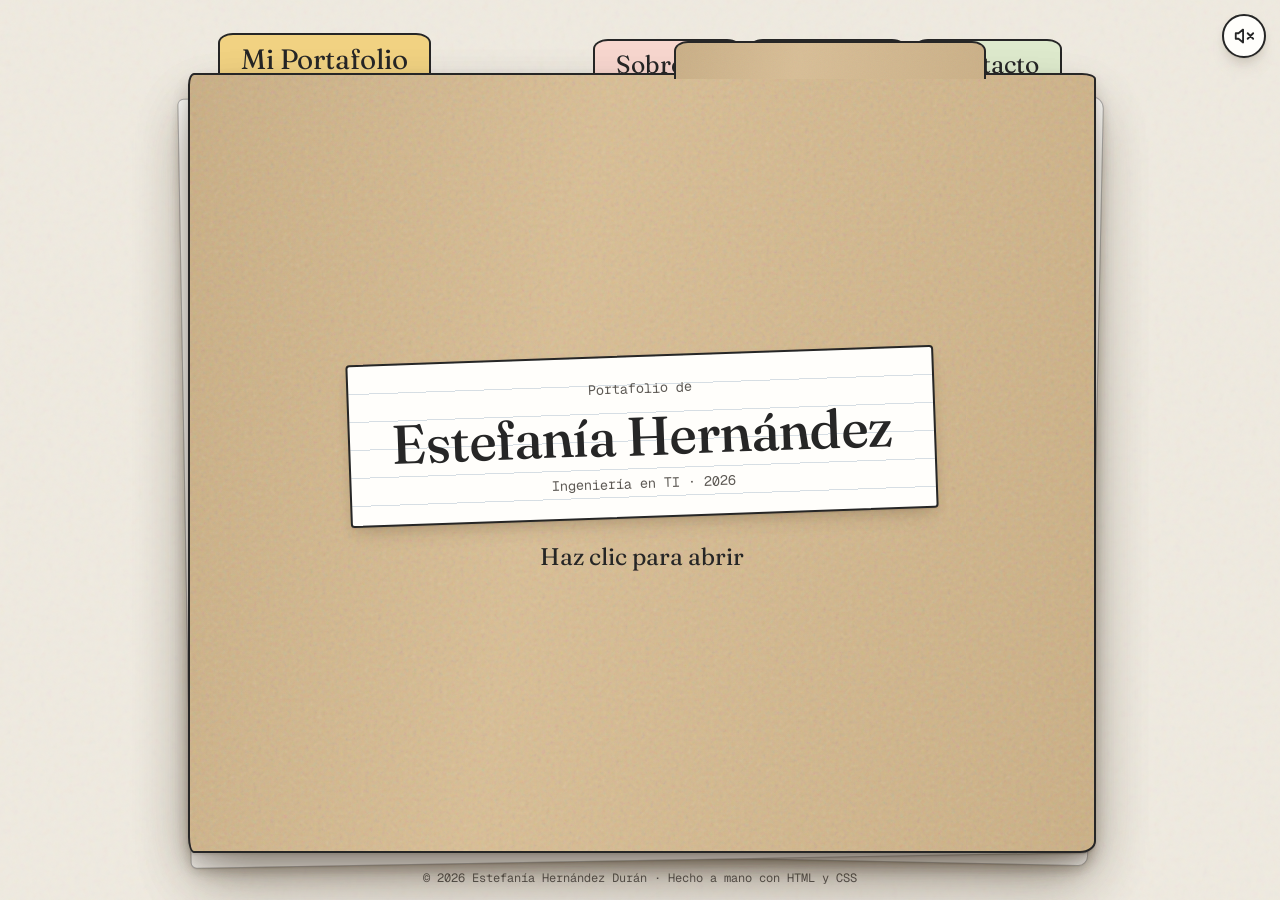
==== commit fbaf026f: "modified:   apps.html 	deleted:    assets/studyOrganizer.png 	new file:   assets/studyOrganizer1.png" ====
--- a/index.html
+++ b/index.html
@@ -12,9 +12,9 @@
 
   <link rel="preconnect" href="https://fonts.googleapis.com">
   <link rel="preconnect" href="https://fonts.gstatic.com" crossorigin>
-  <link href="https://fonts.googleapis.com/css2?family=Geist+Mono:wght@400;500;700&family=Nothing+You+Could+Do&display=swap" rel="stylesheet">
+  <link href="https://fonts.googleapis.com/css2?family=Fraunces:opsz,wght@9..144,400;9..144,500;9..144,600&family=Geist+Mono:wght@400;500;700&display=swap" rel="stylesheet">
 
-  <link rel="stylesheet" href="styles.css?v=3" />
+  <link rel="stylesheet" href="styles.css?v=5" />
   <script>try{if(sessionStorage.getItem('portadaVista'))document.documentElement.classList.add('portada-vista')}catch(e){}</script>
 </head>
 <body data-pagina="inicio" data-color="amarillo">
@@ -80,7 +80,7 @@
           <div class="herramientas">
             <h2 class="titulo-mano">Con lo que trabajo</h2>
             <ul class="iconos-tec">
-              <li><img src="assets/iconos/python.svg" alt="" width="34" height="34" loading="lazy"><span>Python</span></li><li><img src="assets/iconos/csharp.svg" alt="" width="34" height="34" loading="lazy"><span>C#</span></li><li><img src="assets/iconos/javascript.svg" alt="" width="34" height="34" loading="lazy"><span>JavaScript</span></li><li><img src="assets/iconos/html5.svg" alt="" width="34" height="34" loading="lazy"><span>HTML</span></li><li><img src="assets/iconos/css3.svg" alt="" width="34" height="34" loading="lazy"><span>CSS</span></li><li><img src="assets/iconos/django.svg" alt="" width="34" height="34" loading="lazy"><span>Django</span></li><li><img src="assets/iconos/mysql.svg" alt="" width="34" height="34" loading="lazy"><span>MySQL</span></li><li><img src="assets/iconos/unity.svg" alt="" width="34" height="34" loading="lazy"><span>Unity</span></li><li><img src="assets/iconos/firebase.svg" alt="" width="34" height="34" loading="lazy"><span>Firebase</span></li><li><img src="assets/iconos/git.svg" alt="" width="34" height="34" loading="lazy"><span>Git</span></li>
+              <li><img src="assets/iconos/python.svg" alt="" width="34" height="34" loading="lazy"><span>Python</span></li><li><img src="assets/iconos/csharp.svg" alt="" width="34" height="34" loading="lazy"><span>C#</span></li><li><img src="assets/iconos/javascript.svg" alt="" width="34" height="34" loading="lazy"><span>JavaScript</span></li><li><img src="assets/iconos/html5.svg" alt="" width="34" height="34" loading="lazy"><span>HTML</span></li><li><img src="assets/iconos/css3.svg" alt="" width="34" height="34" loading="lazy"><span>CSS</span></li><li><img src="assets/iconos/django.svg" alt="" width="34" height="34" loading="lazy"><span>Django</span></li><li><img src="assets/iconos/flutter.svg" alt="" width="34" height="34" loading="lazy"><span>Flutter</span></li><li><img src="assets/iconos/dart.svg" alt="" width="34" height="34" loading="lazy"><span>Dart</span></li><li><img src="assets/iconos/mysql.svg" alt="" width="34" height="34" loading="lazy"><span>MySQL</span></li><li><img src="assets/iconos/sqlite.svg" alt="" width="34" height="34" loading="lazy"><span>SQLite</span></li><li><img src="assets/iconos/unity.svg" alt="" width="34" height="34" loading="lazy"><span>Unity</span></li><li><img src="assets/iconos/firebase.svg" alt="" width="34" height="34" loading="lazy"><span>Firebase</span></li><li><img src="assets/iconos/git.svg" alt="" width="34" height="34" loading="lazy"><span>Git</span></li>
             </ul>
           </div>
 
@@ -102,7 +102,7 @@
     <p>© 2026 Estefanía Hernández Durán · Hecho a mano con HTML y CSS</p>
   </footer>
 
-  <script src="script.js?v=3"></script>
+  <script src="script.js?v=6"></script>
   <script>iniciarPortada();</script>
 </body>
 </html>
--- a/styles.css
+++ b/styles.css
@@ -50,8 +50,9 @@
   --salida: cubic-bezier(0.22, 1, 0.36, 1);
   --rebote: cubic-bezier(0.34, 1.56, 0.64, 1);
 
-  --fuente-mano: "Nothing You Could Do", cursive;
+  --fuente-mano: "Fraunces", Georgia, serif;
   --fuente-texto: "Geist Mono", ui-monospace, monospace;
+  --fuente-lectura: "Fraunces", Georgia, serif;
 }
 
 body[data-color="amarillo"] { --color-activo: var(--c-amarillo); }
@@ -581,6 +582,25 @@
 
 .lista-simple { list-style: none; display: grid; gap: 0.55rem; font-size: 0.92rem; color: var(--tinta-suave); }
 .lista-simple strong { color: var(--tinta); margin-right: 0.35rem; }
+
+/* Texto para leer en Fraunces; etiquetas, fechas y chips siguen en Geist Mono */
+.intro, .lista-simple, .linea-tiempo span:not(.fecha) { font-family: var(--fuente-lectura); }
+
+/* Aspiraciones y motivación */
+.metas-columnas { display: grid; grid-template-columns: 1fr 1fr; gap: 1.5rem; }
+.metas-columnas .grupo-habilidad { margin: 0; }
+.lista-metas { list-style: none; display: grid; gap: 0.6rem; }
+.lista-metas li {
+  position: relative; padding-left: 1.6rem;
+  font-family: var(--fuente-lectura); font-size: 0.95rem; line-height: 1.5; color: var(--tinta);
+}
+.lista-metas li::before {
+  content: ''; position: absolute; left: 0; top: 0.3em;
+  width: 0.85rem; height: 0.85rem; border: 2px solid var(--tinta); border-radius: 3px;
+  transform: rotate(-4deg);
+}
+.motivacion p { font-family: var(--fuente-lectura); font-size: 1rem; line-height: 1.7; }
+@media (max-width: 640px) { .metas-columnas { grid-template-columns: 1fr; } }
 
 .sobre .cierre {
   text-align: center; align-self: center;
@@ -992,6 +1012,8 @@
   padding: 4px; background: #fff;
 }
 .form-grupo { width: 100%; }
+/* Campo trampa contra spam: invisible para las personas */
+.trampa { position: absolute; left: -9999px; width: 1px; height: 1px; opacity: 0; }
 .input-linea {
   width: 72%;
   padding: 0.5rem 0;
@@ -1123,3 +1145,6 @@
   *, *::before, *::after { transition-duration: 0.01ms !important; animation: none !important; }
   .portada.abriendo .portada-tapa { opacity: 0; transform: none; }
 }
+
+/* Titulos en Fraunces */
+h1, .hoja h2, .titulo-mano, .etiqueta-nombre, .tp-nombre, .hoja .proyecto-titulo, .carpeta-nombre { font-weight: 500; letter-spacing: -0.01em; }
